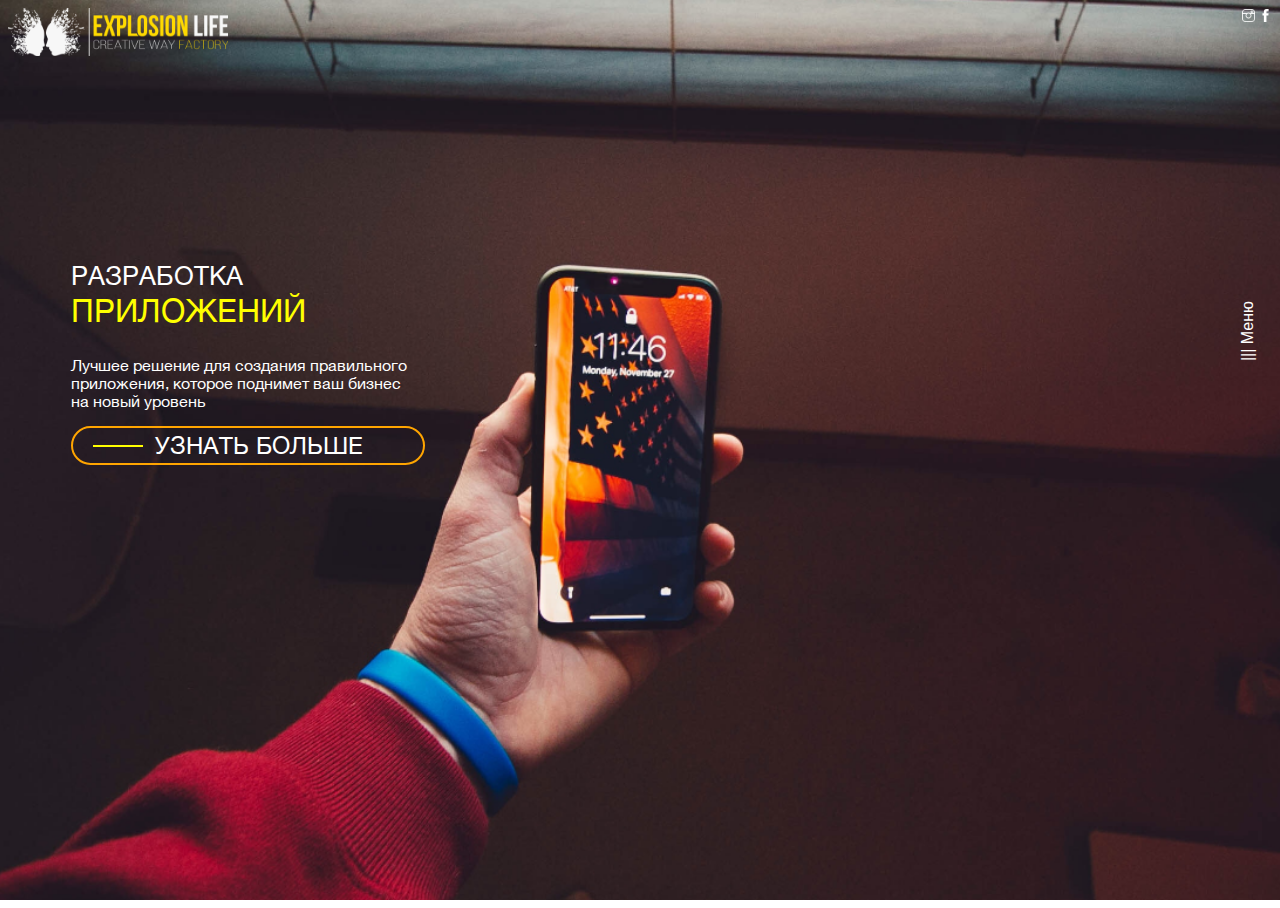
==== index.html @ 1ff97ef3 "updated to a current revision" ====
<!DOCTYPE html>
<html>
<head>
<meta name="viewport" content="width=device-width, initial-scale=1" charset="UTF-8">
<link href="./style.css" rel="stylesheet" type="text/css" />
</head>
<body>
<div class="header">
<img src="img/EXPLOSION LIFE CWF white.png" style="size: fixed"/>
<div class="socials" style="float: right">
    <a href="#instagram"><img src="img/instagram.png" /></a>
    <a href="#facebook"><img src="img/facebook-letter-logo.png" /></a>
</div>
</div>
<div id="slideOneFiller">
<div class="topText">
  <p>РАЗРАБОТКА <br><span id="yellowTop">ПРИЛОЖЕНИЙ</span></p>
</div>
<div class="bottomText">
  <p>Лучшее решение для создания правильного приложения, которое поднимет ваш бизнес на новый уровень</p>
</div>
<a href="http://google.com">
<div class="newButton" style="float:left">
	<div class="line" style="float:left"></div>
	<span class="buttonText" style="float: right">УЗНАТЬ БОЛЬШЕ</span>
</div>
</a>
</div>

<div class="dropdown" style="float:right">
  <button onclick="dropdownButton()" class="dropbtn">||| Меню</button>
  <div id="dropdownMenu" class="dropdown-content">
    <a href="#" align="right">О нас</a>
    <a href="#" align="right">Проекты</a>
    <a href="#" align="right">Контакты</a>
  </div>
</div>

  <script src="https://ajax.googleapis.com/ajax/libs/jquery/3.3.1/jquery.min.js"></script>
  <script src="./scripts.js"></script>
</body>
</html>
---- style.css ----
html {
    background: url(img/background.png) no-repeat center center fixed;
    background-size: cover;
    height: 100%;
    overflow: hidden;
}

body {
    height: 100%;

}

#slideOneFiller {
    margin-left: 5%;
    margin-top: 200px;
    font-family: 'Helvetica Neue';
    min-width: 200px;
}

.line {
    border-bottom: 1px solid yellow;
    border-top: 1px solid yellow;
    width: 50px;
    margin-top: 17px;
    margin-left: 20px;
}

.topText {
    font-size: 26px;
    color: white;
}

#yellowTop {
    font-size: 32px;
    color: yellow;
}

.bottomText {
    color: white;
    width: 350px;
}

span {
    margin-left: auto;
    margin-right: auto;
}

.buttonText {
    margin-top: 3px;
    margin-left: 12px;
    margin-right: 10px;
    font-family: 'Helvetica Neue';
    position: absolute;
}

.newButton {
    background-color: transparent;
    color: white;
    padding: 0px;
    font-size: 24px;
    border: 2px solid orange;
    border-radius: 45px;
    cursor: pointer;
    width: 350px;
    height: 35px;
}

/* Dropdown Button */

.dropbtn {
    background-color: transparent;
    color: white;
    padding: 16px;
    font-size: 16px;
    border: none;
    cursor: pointer;
    transform: rotate(-90deg);
    margin-right: -22px;
    z-index: 1;
    position: relative;
}

/* Dropdown button on hover & focus */

.dropbtn:hover,
.dropbtn:focus {
    color: white;
}

/* The container <div> - needed to position the dropdown content */

.dropdown {
    position: relative;
    display: inline-block;
    margin-top: -120px;
}

/* Dropdown Content (Hidden by Default) */

.dropdown-content {
    display: none;
    position: absolute;
    background: linear-gradient(to right, transparent, black);
    min-width: 200px;
    width: 600px;
    right: -8px;
    top: -313px;
    height: 100vh;
    z-index: 0;
}

/* Links inside the dropdown */

.dropdown-content a {
    color: white;
    padding: 12px 16px;
    text-decoration: none;
    display: block;
    position: relative;
    top: 35%;
    margin-top: 20px;
    margin-right: 50px;
}

/* Change color of dropdown links on hover */

.dropdown-content a:hover {
    background-color: black;
}

/* Show the dropdown menu (use JS to add this class to the .dropdown-content container when the user clicks on the dropdown button) */

.show {
    display: block;
}

@font-face {
    font-family: Helvetica Neue;
    src: url(extra/helvetica_neue.ttf);
}
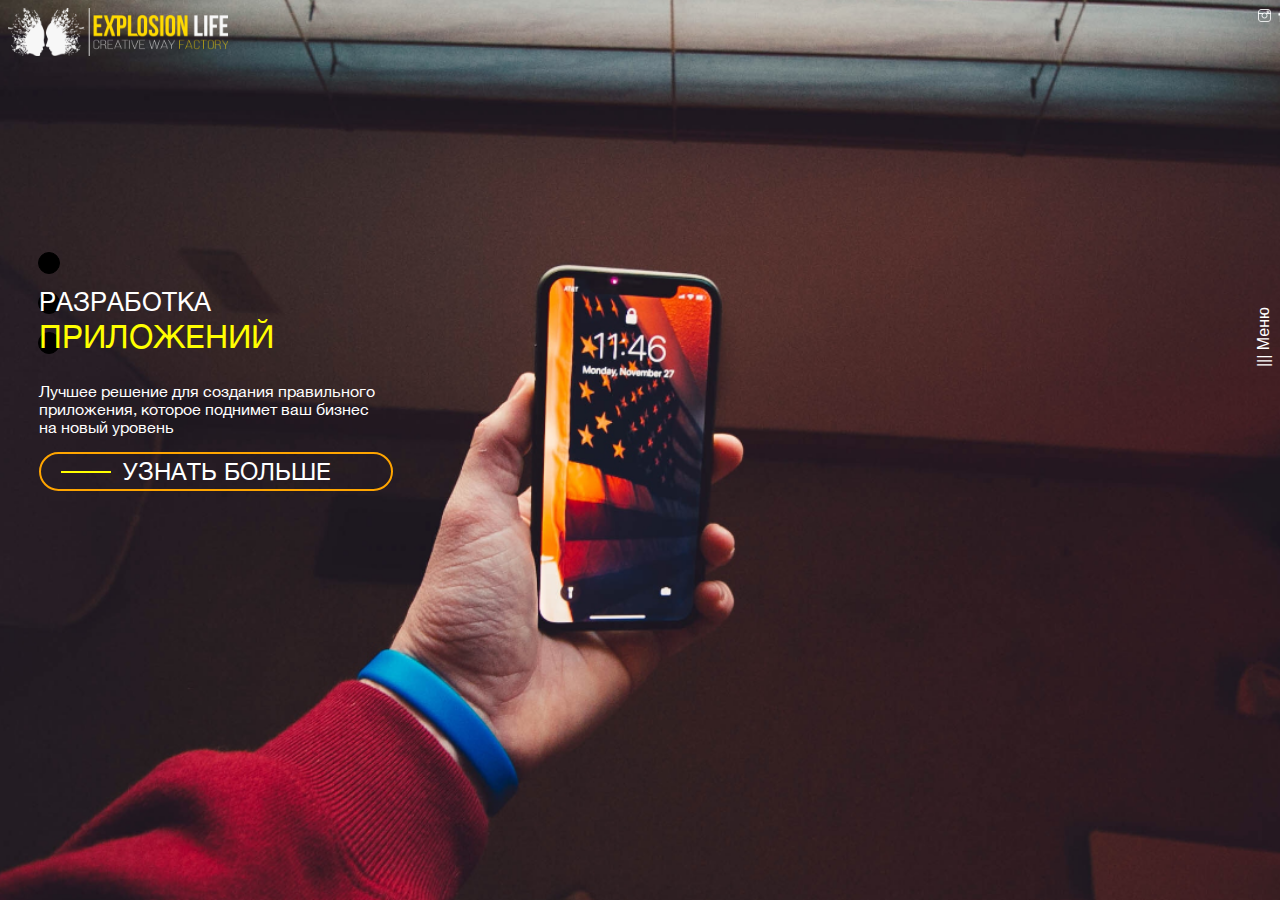
==== commit 4786c8b8: "updated to a current revision" ====
--- a/index.html
+++ b/index.html
@@ -2,38 +2,97 @@
 <html>
 <head>
 <meta name="viewport" content="width=device-width, initial-scale=1" charset="UTF-8">
-<link href="./style.css" rel="stylesheet" type="text/css" />
+<link href="./front.css" rel="stylesheet" type="text/css" />
+<title>Explosion Life - Digital Design Studio</title>
 </head>
 <body>
 <div class="header">
-<img src="img/EXPLOSION LIFE CWF white.png" style="size: fixed"/>
+<img src="img/EXPLOSION LIFE CWF white.png" style="size: 100%"/>
 <div class="socials" style="float: right">
     <a href="#instagram"><img src="img/instagram.png" /></a>
     <a href="#facebook"><img src="img/facebook-letter-logo.png" /></a>
 </div>
 </div>
-<div id="slideOneFiller">
+
+<div class="dropdown" style="float:right">
+  <button onclick="dropdownButton()" class="dropbtn" id="dropButton">||| Меню</button>
+  <div id="dropdownMenu" class="dropdown-content">
+    <a href="./index.html">Главная</a>
+    <a href="./about-us.html">О нас</a>
+    <a href="./services.html">Услуги</a>
+    <a href="./portfolio.html">Портфолио</a>
+    <a href="./blog.html">Блог</a>
+    <a href="./contacts.html">Контакты</a>
+  </div>
+</div>
+
+<div class="sliderButtons">
+    <a href="javascript:gotoSlideOne()"><div class="slider-switch" id="buttonOne"></div></a><br>
+    <a href="javascript:gotoSlideTwo()"><div class="slider-switch" id="buttonTwo"></div></a><br>
+    <a href="javascript:gotoSlideThree()"><div class="slider-switch" id="buttonThree"></div></a><br>
+  </div>
+
+<div id="slideOne" style="float:left">
+  <div class="slideContent">
 <div class="topText">
   <p>РАЗРАБОТКА <br><span id="yellowTop">ПРИЛОЖЕНИЙ</span></p>
 </div>
 <div class="bottomText">
   <p>Лучшее решение для создания правильного приложения, которое поднимет ваш бизнес на новый уровень</p>
 </div>
-<a href="http://google.com">
+<a href="javascript:gotoSlideTwo()">
 <div class="newButton" style="float:left">
 	<div class="line" style="float:left"></div>
 	<span class="buttonText" style="float: right">УЗНАТЬ БОЛЬШЕ</span>
 </div>
 </a>
 </div>
+</div>
 
-<div class="dropdown" style="float:right">
-  <button onclick="dropdownButton()" class="dropbtn">||| Меню</button>
-  <div id="dropdownMenu" class="dropdown-content">
-    <a href="#" align="right">О нас</a>
-    <a href="#" align="right">Проекты</a>
-    <a href="#" align="right">Контакты</a>
+<div id="slideTwo" style="float: left">
+      <div class="slideContent">
+  <div class="topText">
+    <p>РАЗРАБОТКА
+      <br>
+      <span id="yellowTop">ВЕБ-САЙТОВ</span>
+    </p>
   </div>
+  <div class="bottomText">
+    <p> Создание бизнес сайта – одна из основных задач, которые ставят перед собой начинающие предприниматели, а также компании,
+    которые стремятся идти в ногу со временем и расширять свои границы влияния на аудиторию. Решая заказать сайт, вы, конечно
+    же задаетесь вопросом, какая веб-дизайн студия предоставит лучшие услуги
+</p>
+  </div>
+  <a href="javascript:gotoSlideThree()">
+    <div class="newButton" style="float:left">
+      <div class="line" style="float:left"></div>
+      <span class="buttonText" style="float: right">А ЕСТЬ БОЛЬШЕ?</span>
+    </div>
+  </a>
+  </div>
+</div>
+
+<div id="slideThree" style="float:left">
+      <div class="slideContent">
+  <div class="topText">
+    <p>Мы – молодая, креативная команда
+      <br>
+      <span id="yellowTop">мы – студия дизайна Explosion Life</span>
+    </p>
+  </div>
+  <div class="bottomText">
+    <p>Мы понимаем, как важно подходить к любому проекту с установкой на успех. Каждая мелочь в нашей работе пропитана любовью и
+    стремлением получить лучший результат. Поэтому обратившись за любой услугой, будь то веб дизайн или разработка корпоративного
+    стиля, вы можете быть уверены, что получите уникальный, качественный продукт.</p>
+    <p> Можно много говорить о наших методах, планах, опыте, но лучше всего просто увидеть на деле, ведь так? Мы готовы показать.</p>
+  </div>
+  <a href="http://explosion.life" target="_blank">
+    <div class="newButton" style="float:left">
+      <div class="line" style="float:left"></div>
+      <span class="buttonText" style="float: right">ПОКАЖИТЕ!</span>
+    </div>
+  </a>
+</div>
 </div>
 
   <script src="https://ajax.googleapis.com/ajax/libs/jquery/3.3.1/jquery.min.js"></script>
--- a/front.css
+++ b/front.css
@@ -0,0 +1,197 @@
+html {
+    background: url(img/background.png) no-repeat center center fixed;
+    background-size: cover;
+    height: 100%;
+    width: 100%;
+    overflow: hidden;
+}
+
+body {
+    width: 100%;
+    height: 100%;
+}
+
+#slideOne {
+    width: 70%;
+    height: 50%;
+    margin-left: 5%;
+    margin-top: 200px;
+    font-family: 'Helvetica Neue';
+}
+
+.slideContent {
+    margin-right: 70%;
+    float: right;
+}
+
+.sliderButtons {
+    float: left;
+    margin-top: 15%;
+    margin-left: 30px;
+}
+
+.line {
+    border-bottom: 1px solid yellow;
+    border-top: 1px solid yellow;
+    width: 50px;
+    margin-top: 17px;
+    margin-left: 20px;
+}
+
+.topText {
+    font-size: 26px;
+    color: white;
+}
+
+#yellowTop {
+    font-size: 32px;
+    color: yellow;
+}
+
+.bottomText {
+    color: white;
+    width: 350px;
+}
+
+span {
+    margin-left: auto;
+    margin-right: auto;
+}
+
+.buttonText {
+    margin-top: 3px;
+    margin-left: 12px;
+    margin-right: 10px;
+    font-family: 'Helvetica Neue';
+    position: absolute;
+}
+
+.newButton {
+    background-color: transparent;
+    color: white;
+    padding: 0px;
+    font-size: 24px;
+    border: 2px solid orange;
+    border-radius: 45px;
+    cursor: pointer;
+    width: 350px;
+    height: 35px;
+}
+
+/* Dropdown Button */
+
+.dropbtn {
+    background-color: transparent;
+    color: white;
+    padding: 16px;
+    font-size: 16px;
+    border: none;
+    cursor: pointer;
+    transform: rotate(-90deg);
+    margin-right: -22px;
+    z-index: 1;
+    position: relative;
+}
+
+/* Dropdown button on hover & focus */
+
+.dropbtn:hover,
+.dropbtn:focus {
+    color: white;
+}
+
+/* The container <div> - needed to position the dropdown content */
+
+.dropdown {
+    position: relative;
+    display: inherit;
+    top: 252px;
+}
+
+/* Dropdown Content (Hidden by Default) */
+
+.dropdown-content {
+    display: none;
+    position: absolute;
+    background: linear-gradient(to right, transparent, black);
+    min-width: 200px;
+    width: 600px;
+    right: -8px;
+    top: -313px;
+    height: 100vh;
+    z-index: 0;
+}
+
+/* Links inside the dropdown */
+
+.dropdown-content a {
+    color: white;
+    padding: 12px 16px;
+    text-decoration: none;
+    display: block;
+    position: relative;
+    top: 20%;
+    right: 150px;
+    margin-top: 20px;
+    margin-right: 10px;
+    margin-left: 400px;
+    text-align: right;
+    width: 100px;
+    font-family: 'Helvetica Neue';
+}
+
+/* Change color of dropdown links on hover */
+
+.dropdown-content a:hover {
+    border-bottom: 1px solid yellow;
+    margin-bottom: -1px;
+}
+
+/* Show the dropdown menu (use JS to add this class to the .dropdown-content container when the user clicks on the dropdown button) */
+
+.show {
+    display: block;
+}
+
+@font-face {
+    font-family: Helvetica Neue;
+    src: url(extra/helvetica_neue.ttf);
+}
+
+#slideTwo {
+    width: 70%;
+    height: 50%;
+    margin-left: 5%;
+    margin-top: 200px;
+    font-family: 'Helvetica Neue';
+    display: none;
+}
+
+#slideThree {
+    width: 70%;
+    height: 50%;
+    margin-left: 5%;
+    margin-top: 200px;
+    font-family: 'Helvetica Neue';
+    display: none;
+}
+
+.hide {}
+
+@media only screen and (orientation: portrait) {
+    .hide {
+        display: none;
+    }
+}
+
+.slider-switch {
+    width: 20px; 
+    height: 20px; 
+    border: 1px solid black;
+    border-radius: 50%;
+    background-color: black;
+  }
+
+.slider-switch:hover {
+    background-color: white;
+}
